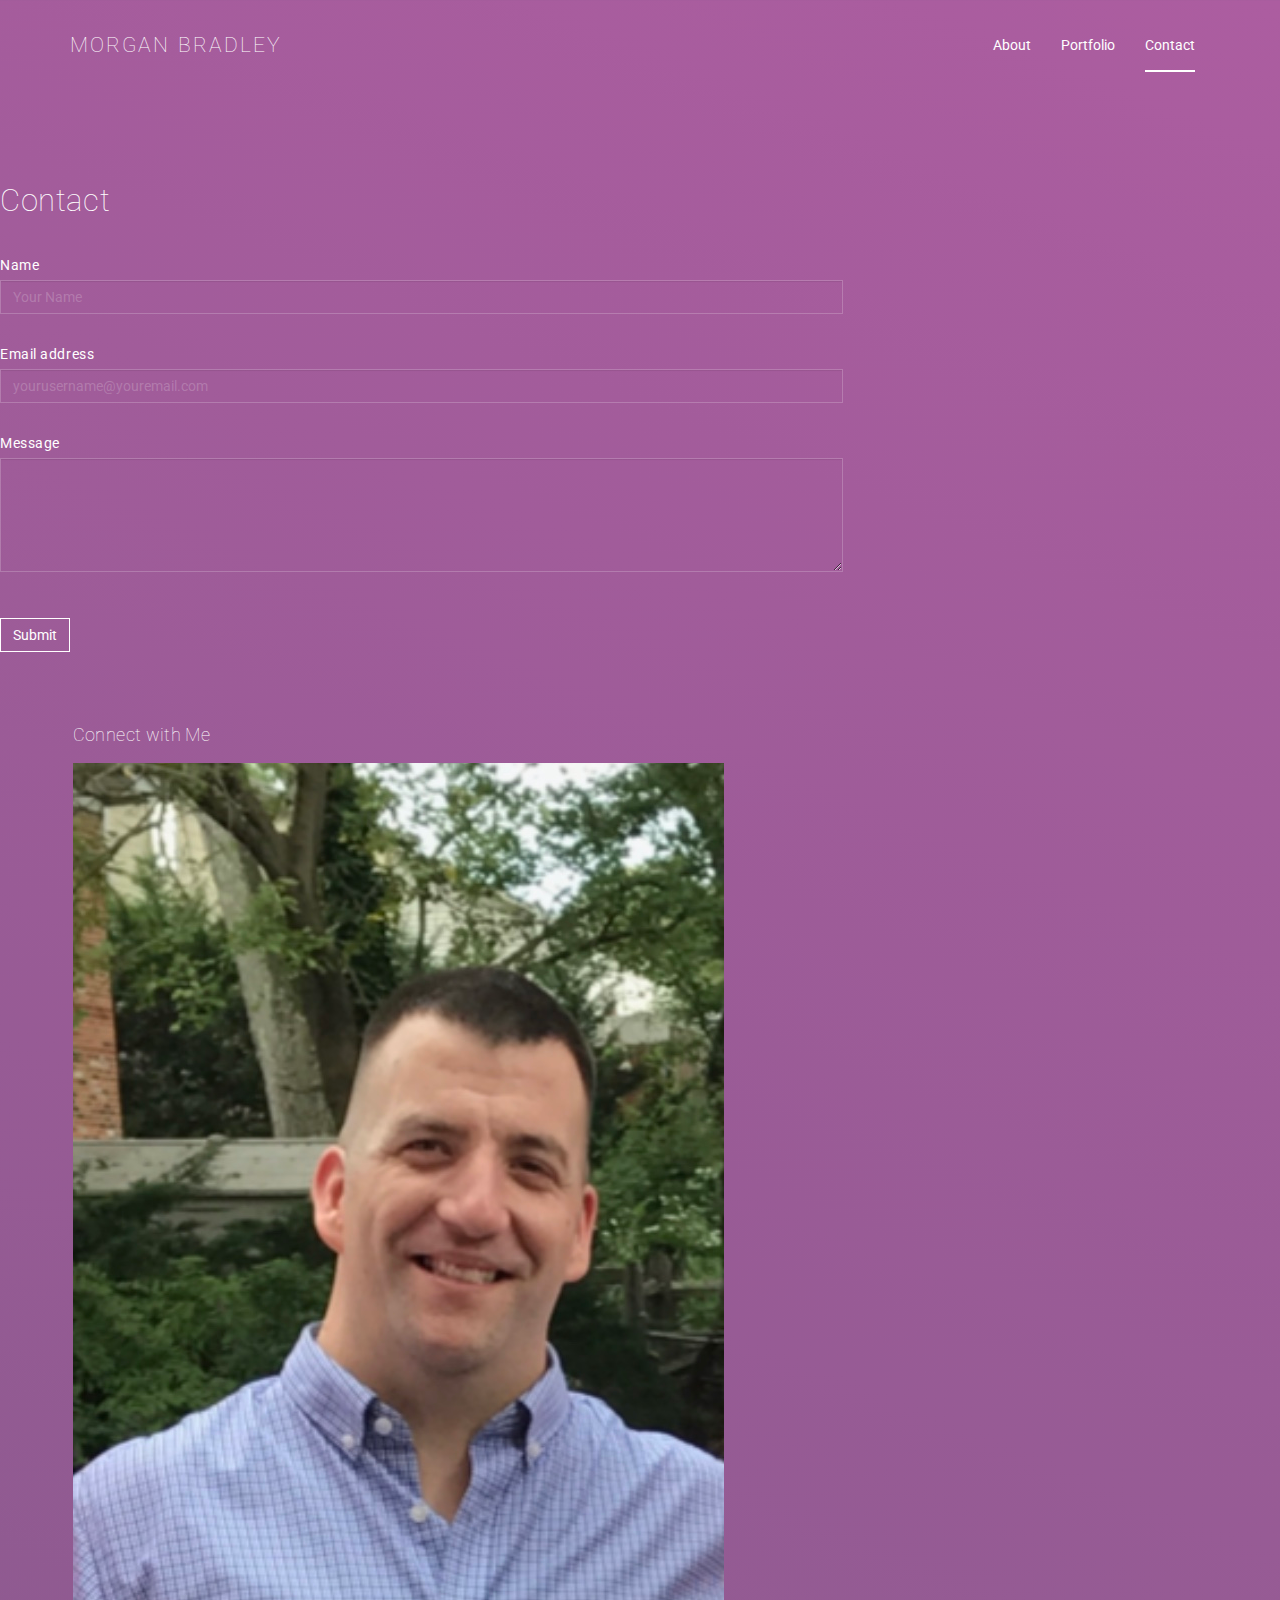
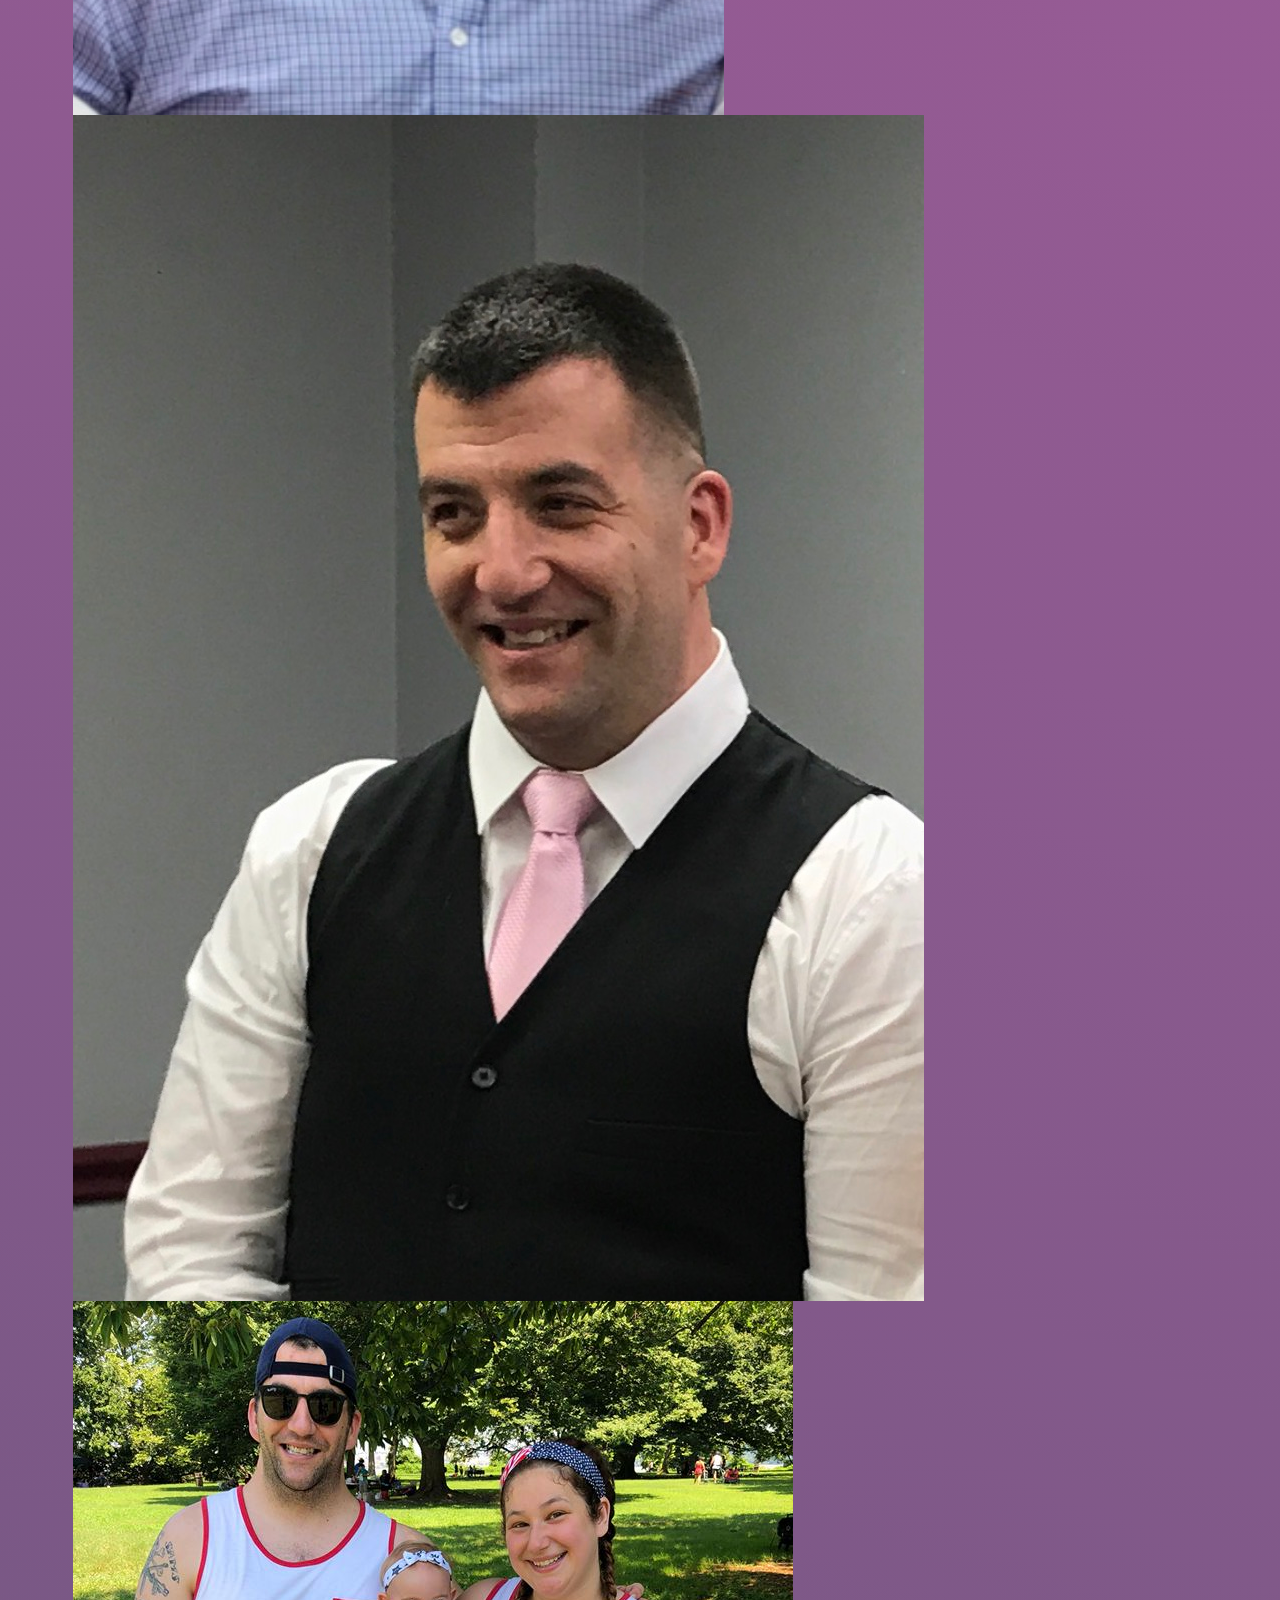
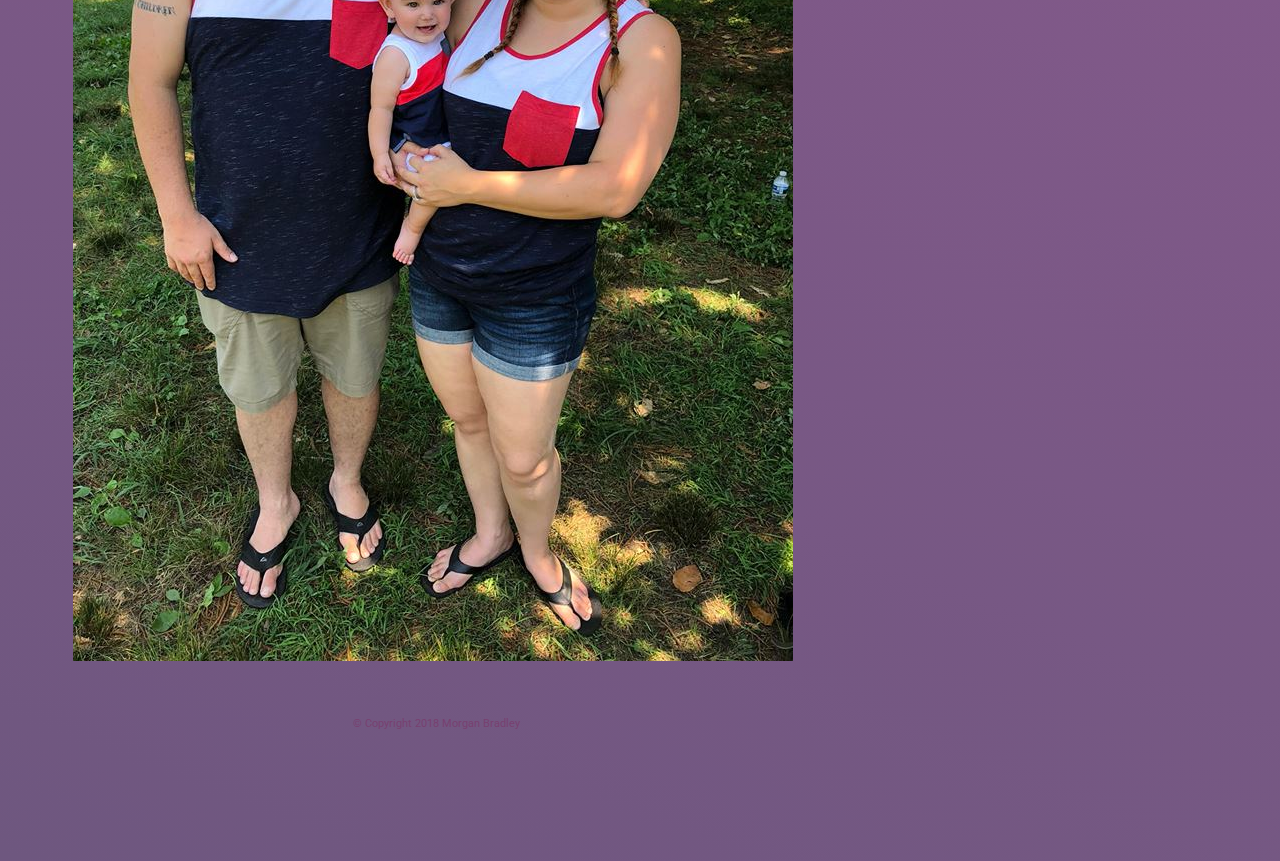
==== contact.html @ c43e6056 "bootstrap" ====
<!DOCTYPE html>
<html lang="en">
<head>
		<title>Morgan Bradley / Contact</title>
		<!-- Meta -->
		<meta charset="UTF-8">
		<meta name="viewport" content="width=device-width, initial-scale=1">
		<!-- JS -->
		<script
		  src="https://code.jquery.com/jquery-3.2.1.min.js"
		  integrity="sha256-hwg4gsxgFZhOsEEamdOYGBf13FyQuiTwlAQgxVSNgt4="
		  crossorigin="anonymous"></script>
		<script src="https://maxcdn.bootstrapcdn.com/bootstrap/3.3.7/js/bootstrap.min.js" integrity="sha384-Tc5IQib027qvyjSMfHjOMaLkfuWVxZxUPnCJA7l2mCWNIpG9mGCD8wGNIcPD7Txa" crossorigin="anonymous"></script>
		<!-- Fonts -->
		<link href="https://fonts.googleapis.com/css?family=Roboto:300,400" rel="stylesheet">
		<link rel="stylesheet" href="https://maxcdn.bootstrapcdn.com/font-awesome/4.7.0/css/font-awesome.min.css">
		<!-- Stylesheets -->
		<link rel="stylesheet" href="https://maxcdn.bootstrapcdn.com/bootstrap/3.3.7/css/bootstrap.min.css">
		<link rel="stylesheet" href="./assets/css/style.css">
</head>
<body>

	<header>
			<nav class="navbar navbar-default">
					<div class="container">
					  <!-- Brand and toggle get grouped for better mobile display -->
					  <div class="navbar-header">
						<button type="button" class="navbar-toggle collapsed" data-toggle="collapse" data-target="#bs-example-navbar-collapse-1" aria-expanded="false">
						  <span class="sr-only">Toggle navigation</span>
						  <span class="icon-bar"></span>
						  <span class="icon-bar"></span>
						  <span class="icon-bar"></span>
						</button>
						<a class="navbar-brand" href="#">Morgan Bradley</a>
					  </div>
		  
					  <!-- Collect the nav links, forms, and other content for toggling -->
					  <div class="collapse navbar-collapse" id="bs-example-navbar-collapse-1">
						<ul class="nav navbar-nav navbar-right">
						  <li><a href="index.html">About</a></li>
						  <li><a href="portfolio.html">Portfolio</a></li>
						  <li class="active"><a href="#">Contact</a></li>
						</ul>
					  </div><!-- /.navbar-collapse -->
					</div><!-- /.container-fluid -->
				  </nav>
		</div> <!-- .container -->
	</header>
	
	<div class="content">
		<!-- Main content -->
		<div class="row">
				<div class="main col-md-8">
					<div class="row">
						<div class="col-md-12">
							<h1 class="page-title">Contact</h1>
							<form class="contact-form">
							<div class="form-group">
							  <label for="inputName">Name</label>
							  <input type="text" class="form-control" id="inputName" placeholder="Your Name">
							</div>
							  <div class="form-group">
							    <label for="inputEmail">Email address</label>
							    <input type="email" class="form-control" id="inputEmail" placeholder="yourusername@youremail.com">
							  </div>
							  <div class="form-group">
							    <label for="inputMessage">Message</label>
							    <textarea class="form-control" rows="5"></textarea>
							  </div>

							  <button type="submit" class="btn btn-primary">Submit</button>
							</form>
			
		</div> <!-- .main -->

		<div class="col-md-1">&nbsp;</div>

		<div class="sidebar col-md-3">
			<h2 class="sidebar-title">Connect with Me</h2>
			<ul class="social">
				<li><a href="https://github.com/morganmmbradley91/"><img src="./assets/images/github.jpg" alt="GitHub"></a></li>
				<li><a href="https://www.linkedin.com/in/morgan-bradley-0a0723124/"><img src="./assets/images/linkedin.jpg" alt="LinkedIn"></a></li>
				<li><a href="https://www.facebook.com/mackie.bradley"><img src="./assets/images/facebook.jpg" alt="facebook"></a></li>
			</ul>
		</div> <!-- .sidebar -->
		
	</div> <!-- .content -->



	<footer>
		&copy; Copyright 2018 Morgan Bradley
	</footer>

</body>
</html>
---- assets/css/style.css ----
/* **************************
HTML Elements
************************** */
* {
	box-sizing: border-box;
	-webkit-font-smoothing: antialiased;
  -moz-osx-font-smoothing: grayscale;
}

html {
	position: relative; /* declared for the stick footer's absolute positioning */
	min-height: 100%;
	font-size: 100%;

}

body {
	color: #777777;
	/*background-color: #efefef;*/
	background: #efefef url("../assets/images/tech3.jpg");
  background: -webkit-linear-gradient(22deg, rgb(110, 87, 127), rgb(172, 93, 160));
  background: linear-gradient(22deg, rgb(110, 87, 127), rgb(172, 93, 160));


	font-family: "Roboto", "Helvetica Neue", Helvetica, Arial, sans-serif;
	margin-bottom: 60px;
}

h1, h2, h3, h4, h5, h6 {
	font-family: "Roboto", "Helvetica Neue", Helvetica, Arial, sans-serif;
	color: #ffffff;
	font-weight: 100;
	letter-spacing: 0.02em;
}

a {
	cursor: pointer;
}

p {
	font-size: 1.1em;
	line-height: 1.6em;
	color: rgba(255, 255, 2255, .9);

}

p.description {
	font-size: 1em;
	color: #fff;
}

h1 {
	font-size: 2.2em;
	margin: 1.2em 0;
}

h2 {
	font-size: 1.3em;
}

label {
	color: #fff;
	font-weight: normal;
	letter-spacing: 0.04em;
}



/* **************************
Bootstrap Overrides
************************** */

.btn.active.focus, .btn.active:focus, .btn.focus, .btn:active.focus, .btn:active:focus, .btn:focus {
	outline: 1px solid rgb(128,0,128) !important;
	outline-offset: -2px;
}


.btn-primary {
	border: 1px solid #fff;
	background-color: transparent;
	transition: all .3s linear;
	border-radius: 0;
	margin-top: 16px;
	box-shadow: none;
}

.btn-primary:hover, .btn-primary:focus, .btn-primary:active, .btn-primary:active:hover, .btn-primary:active:focus  {
	background-color: rgba(128,0,128,.8);
	border-color: rgba(128,0,128,.8);
	box-shadow: none;
}


/* Header + Nav */
.navbar {
	border: none;
	background: none;
	padding: 20px 0;
}

.navbar-brand {
	font-weight: 100;
	font-size: 1.5em;
	letter-spacing: 0.1em;
	/*background-color: #FF4081;*/
	background: none;
	color: #ffffff !important;
	/* font-variant: small-caps; */
	text-transform: uppercase;
}

.navbar-default .navbar-brand:hover, .navbar-default .navbar-brand:focus {
	background: none;
}

.nav>li>a {
	padding: 15px 0;
	margin: 0 15px;
}

.navbar-default .navbar-nav>li>a {
	color: #fff;
	transition: color .3s linear;
	font-weight: normal;
}

.navbar-default .navbar-nav>li>a:hover {
	color: #800080;
}


.navbar-default .navbar-nav>.active>a, .navbar-default .navbar-nav>.active>a:focus, .navbar-default .navbar-nav>.active>a:hover {
	color: #fff;
	background: none;
	border-bottom: 2px solid #fff;
}

.navbar-default .navbar-toggle {
	border-color: #fff;
}

.navbar-default .navbar-toggle .icon-bar {
	background-color: #fff;
}

.navbar-default .navbar-toggle:focus, .navbar-default .navbar-toggle:hover {
	background-color: transparent;
}

.navbar-default .navbar-collapse, .navbar-default .navbar-form {
	border-color: transparent;
}

.thumbnail {
	padding: 0;
	border-radius: 0;
	border: none;
	background: none;
	color: #fff;
}

.thumbnail .caption {
	padding: 8px;
}



.form-control {
	border-radius: 0;
	background: none;
	border-color: rgba(255, 255, 255, 0.2);
	color: #fff;
	margin-bottom: 30px;
}

.form-control:focus {
	border-color: #fff;
	box-shadow: none;
}

.form-control::-webkit-input-placeholder {
	color: rgba(255, 255, 255, 0.2);
}
.form-control:-moz-placeholder {
	color: rgba(255, 255, 255, 0.2);
}
.form-control::-moz-placeholder {
	color: rgba(255, 255, 255, 0.2);
}
.form-control:-ms-input-placeholder {
	color: rgba(255, 255, 255, 0.2);
}



/* Main Content Area */
.main {
	/*background-color: #ffffff;*/
	background: none;
	/*border: 1px solid #dddddd;
	border-bottom: 3px solid #777;*/
	border: none;
	padding-bottom: 40px;
	margin: 35px 0;
}

.pad {
  margin: 20px 0 20px 0;
}



/* Portfolio Page */
.project {
	margin-bottom: 0px;
}

.project-thumb {
	position: relative;
	max-width: 640px;
	height: 300px;
}

.project-thumb img {
	border-top: 2px solid rgb(172, 93, 160);
	position: absolute;
	left: 0;
 	transition: opacity .4s ease-out;
}

.project-thumb img.top:hover {
	opacity: 0.3;
}


/* Sidebar */
.sidebar {
	/*background-color: #ffffff;
	border: 1px solid #dddddd;
	border-bottom: 3px solid #999;*/
	background: none;
	margin: 45px 0;
}

.sidebar h2 {
	padding: 8px 0;
}

.sidebar ul {
	padding: 0;
	margin-bottom: 20px;
}

.sidebar ul li {
	display: inline-block;
	margin: 0;
	padding: 0;
	-webkit-transition: all .2s;
	-webkit-transition-timing-function: ease-out;
	transition: all .2s;
	transition-timing-function: ease-out;
}

.sidebar ul li:hover {
	-ms-transform: scale(1.1,1.1);
	-webkit-transform: scale(1.1,1.1);
	-moz-transform: scale(1.1,1.1);
	-o-transform: scale(1.1,1.1);
	transform: scale(1.1,1.1);
}

.social i {
	font-size: 2.3em;
	margin-right: 8px;
	color: #fff;
}

/* Footer */
footer {
	position: absolute;
	bottom: 0;
	width: 100%;
	padding: 3em;
	text-align: center;
	font-size: 0.8em;
	color: #784070;
	background: none;
}
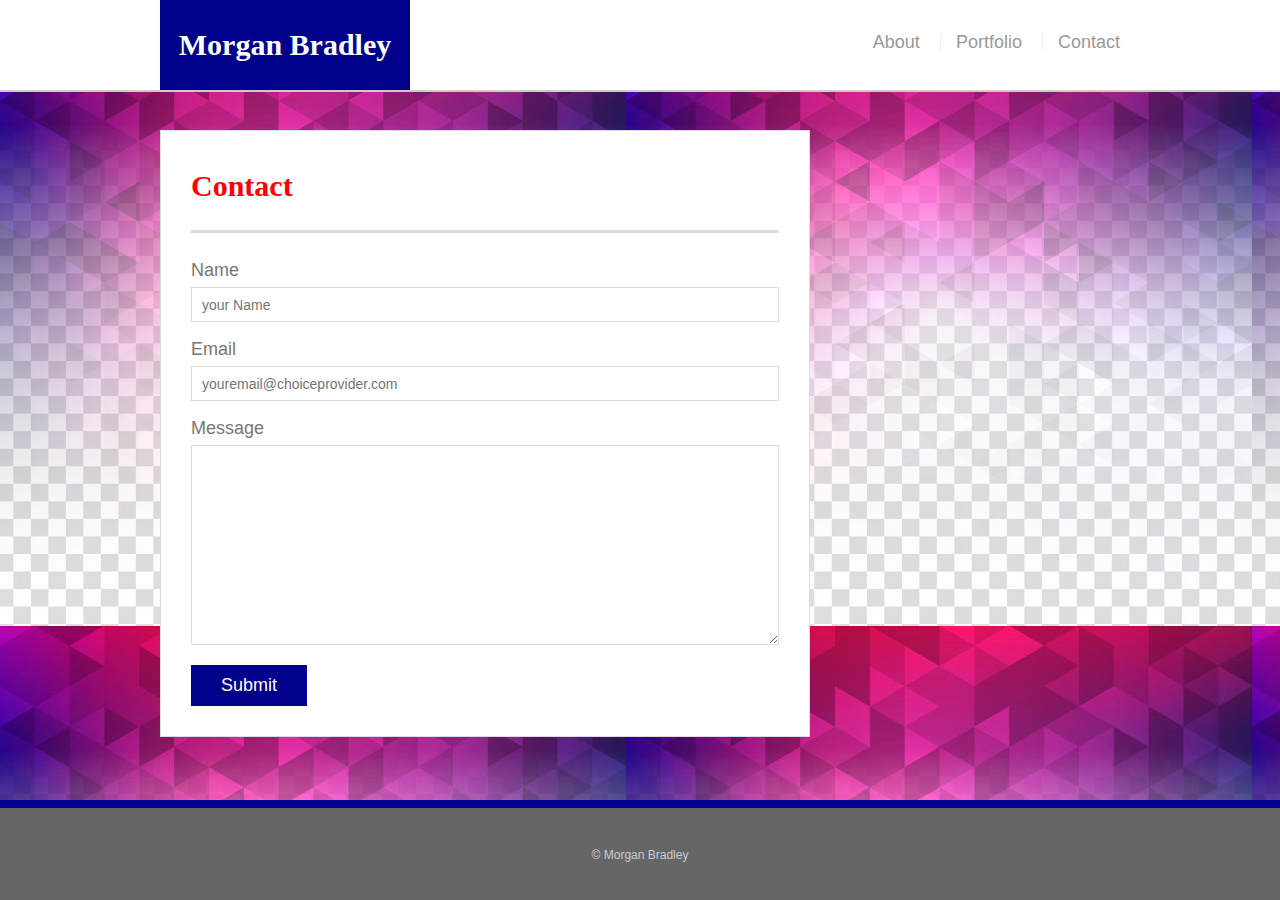
==== commit c0fe759b: "bootstrap redo" ====
--- a/contact.html
+++ b/contact.html
@@ -1,96 +1,60 @@
-<!DOCTYPE html>
-<html lang="en">
+<!doctype html>
+<html lang="en-us">
 <head>
-		<title>Morgan Bradley / Contact</title>
-		<!-- Meta -->
-		<meta charset="UTF-8">
-		<meta name="viewport" content="width=device-width, initial-scale=1">
-		<!-- JS -->
-		<script
-		  src="https://code.jquery.com/jquery-3.2.1.min.js"
-		  integrity="sha256-hwg4gsxgFZhOsEEamdOYGBf13FyQuiTwlAQgxVSNgt4="
-		  crossorigin="anonymous"></script>
-		<script src="https://maxcdn.bootstrapcdn.com/bootstrap/3.3.7/js/bootstrap.min.js" integrity="sha384-Tc5IQib027qvyjSMfHjOMaLkfuWVxZxUPnCJA7l2mCWNIpG9mGCD8wGNIcPD7Txa" crossorigin="anonymous"></script>
-		<!-- Fonts -->
-		<link href="https://fonts.googleapis.com/css?family=Roboto:300,400" rel="stylesheet">
-		<link rel="stylesheet" href="https://maxcdn.bootstrapcdn.com/font-awesome/4.7.0/css/font-awesome.min.css">
-		<!-- Stylesheets -->
-		<link rel="stylesheet" href="https://maxcdn.bootstrapcdn.com/bootstrap/3.3.7/css/bootstrap.min.css">
-		<link rel="stylesheet" href="./assets/css/style.css">
+  <meta charset="UTF-8">
+  <meta name="viewport" content="width=device-width, initial-scale=1.0">
+  <title>Contact | Morgan Bradley</title>
+  <link rel="stylesheet" type="text/css" href="assets/css/style.css">
 </head>
 <body>
 
-	<header>
-			<nav class="navbar navbar-default">
-					<div class="container">
-					  <!-- Brand and toggle get grouped for better mobile display -->
-					  <div class="navbar-header">
-						<button type="button" class="navbar-toggle collapsed" data-toggle="collapse" data-target="#bs-example-navbar-collapse-1" aria-expanded="false">
-						  <span class="sr-only">Toggle navigation</span>
-						  <span class="icon-bar"></span>
-						  <span class="icon-bar"></span>
-						  <span class="icon-bar"></span>
-						</button>
-						<a class="navbar-brand" href="#">Morgan Bradley</a>
-					  </div>
-		  
-					  <!-- Collect the nav links, forms, and other content for toggling -->
-					  <div class="collapse navbar-collapse" id="bs-example-navbar-collapse-1">
-						<ul class="nav navbar-nav navbar-right">
-						  <li><a href="index.html">About</a></li>
-						  <li><a href="portfolio.html">Portfolio</a></li>
-						  <li class="active"><a href="#">Contact</a></li>
-						</ul>
-					  </div><!-- /.navbar-collapse -->
-					</div><!-- /.container-fluid -->
-				  </nav>
-		</div> <!-- .container -->
-	</header>
-	
-	<div class="content">
-		<!-- Main content -->
-		<div class="row">
-				<div class="main col-md-8">
-					<div class="row">
-						<div class="col-md-12">
-							<h1 class="page-title">Contact</h1>
-							<form class="contact-form">
-							<div class="form-group">
-							  <label for="inputName">Name</label>
-							  <input type="text" class="form-control" id="inputName" placeholder="Your Name">
-							</div>
-							  <div class="form-group">
-							    <label for="inputEmail">Email address</label>
-							    <input type="email" class="form-control" id="inputEmail" placeholder="yourusername@youremail.com">
-							  </div>
-							  <div class="form-group">
-							    <label for="inputMessage">Message</label>
-							    <textarea class="form-control" rows="5"></textarea>
-							  </div>
+<div class="wrapper">
 
-							  <button type="submit" class="btn btn-primary">Submit</button>
-							</form>
-			
-		</div> <!-- .main -->
+  <header id="masthead">
+    <div class="container">
+      <a href="index.html" id="logo">Morgan Bradley</a>
+      <nav>
+        <ul>
+          <li><a href="index.html">About</a></li>
+          <li><a href="portfolio.html">Portfolio</a></li>
+          <li><a href="contact.html">Contact</a></li>
+        </ul>
+      </nav>
+    </div>
+  </header>
 
-		<div class="col-md-1">&nbsp;</div>
+  <main class="container">
+    <section class="main-section">
+      <h1>Contact</h1>
 
-		<div class="sidebar col-md-3">
-			<h2 class="sidebar-title">Connect with Me</h2>
-			<ul class="social">
-				<li><a href="https://github.com/morganmmbradley91/"><img src="./assets/images/github.jpg" alt="GitHub"></a></li>
-				<li><a href="https://www.linkedin.com/in/morgan-bradley-0a0723124/"><img src="./assets/images/linkedin.jpg" alt="LinkedIn"></a></li>
-				<li><a href="https://www.facebook.com/mackie.bradley"><img src="./assets/images/facebook.jpg" alt="facebook"></a></li>
-			</ul>
-		</div> <!-- .sidebar -->
-		
-	</div> <!-- .content -->
+      <form id="contact-form">
+        <ul>
+          <li>
+            <label for="name">Name</label>
+            <input type="text" id="name" name="name" placeholder="your Name" required="required">
+          </li>
+          <li>
+            <label for="email">Email</label>
+            <input type="email" id="email" name="email" placeholder="youremail@choiceprovider.com" required="required">
+          </li>
+          <li>
+            <label for="message">Message</label>
+            <textarea id="message" name="message" required="required"></textarea>
+          </li>
+        </ul>
+        <input type="submit">
+      </form>
 
+    </section>
 
+  </main>
+  <div class="push"></div>
+</div>
 
-	<footer>
-		&copy; Copyright 2018 Morgan Bradley
-	</footer>
-
+  <footer>
+    <div class="container">
+      &copy; Morgan Bradley
+    </div>
+  </footer>
 </body>
 </html>
--- a/assets/css/style.css
+++ b/assets/css/style.css
@@ -1,289 +1,327 @@
-/* **************************
-HTML Elements
-************************** */
+@import url("reset.css");
+
+body {
+  font-family: Arial, "Helvetica Neue", Helvetica, sans-serif;
+  font-size: 18px;
+  line-height: 34px;
+  color: #777;
+  background: url("../images/tech3.jpg");
+}
+
 * {
-	box-sizing: border-box;
-	-webkit-font-smoothing: antialiased;
-  -moz-osx-font-smoothing: grayscale;
-}
-
-html {
-	position: relative; /* declared for the stick footer's absolute positioning */
-	min-height: 100%;
-	font-size: 100%;
-
-}
-
+  box-sizing: border-box;
+  margin: 0;
+}
+
+html,
 body {
-	color: #777777;
-	/*background-color: #efefef;*/
-	background: #efefef url("../assets/images/tech3.jpg");
-  background: -webkit-linear-gradient(22deg, rgb(110, 87, 127), rgb(172, 93, 160));
-  background: linear-gradient(22deg, rgb(110, 87, 127), rgb(172, 93, 160));
-
-
-	font-family: "Roboto", "Helvetica Neue", Helvetica, Arial, sans-serif;
-	margin-bottom: 60px;
-}
-
-h1, h2, h3, h4, h5, h6 {
-	font-family: "Roboto", "Helvetica Neue", Helvetica, Arial, sans-serif;
-	color: #ffffff;
-	font-weight: 100;
-	letter-spacing: 0.02em;
-}
-
-a {
-	cursor: pointer;
-}
-
+  height: 100%;
+}
+
+.wrapper {
+  height: auto !important;
+  height: 100%;
+  min-height: 100%;
+  margin: 0 auto -100px;
+}
+
+.container {
+  width: 100%;
+  max-width: 960px;
+  margin: 0 auto;
+  clear: both;
+}
+
+h1,
+h2,
+h3,
 p {
-	font-size: 1.1em;
-	line-height: 1.6em;
-	color: rgba(255, 255, 2255, .9);
-
-}
-
-p.description {
-	font-size: 1em;
-	color: #fff;
+  margin-bottom: 20px;
+}
+
+p:last-child {
+  margin-bottom: 0;
+}
+
+h1,
+h2,
+h3 {
+  font-family: Georgia, Times, "Times New Roman", serif;
+  font-weight: 700;
+  color: red;
 }
 
 h1 {
-	font-size: 2.2em;
-	margin: 1.2em 0;
-}
-
-h2 {
-	font-size: 1.3em;
-}
-
-label {
-	color: #fff;
-	font-weight: normal;
-	letter-spacing: 0.04em;
-}
-
-
-
-/* **************************
-Bootstrap Overrides
-************************** */
-
-.btn.active.focus, .btn.active:focus, .btn.focus, .btn:active.focus, .btn:active:focus, .btn:focus {
-	outline: 1px solid rgb(128,0,128) !important;
-	outline-offset: -2px;
-}
-
-
-.btn-primary {
-	border: 1px solid #fff;
-	background-color: transparent;
-	transition: all .3s linear;
-	border-radius: 0;
-	margin-top: 16px;
-	box-shadow: none;
-}
-
-.btn-primary:hover, .btn-primary:focus, .btn-primary:active, .btn-primary:active:hover, .btn-primary:active:focus  {
-	background-color: rgba(128,0,128,.8);
-	border-color: rgba(128,0,128,.8);
-	box-shadow: none;
-}
-
-
-/* Header + Nav */
-.navbar {
-	border: none;
-	background: none;
-	padding: 20px 0;
-}
-
-.navbar-brand {
-	font-weight: 100;
-	font-size: 1.5em;
-	letter-spacing: 0.1em;
-	/*background-color: #FF4081;*/
-	background: none;
-	color: #ffffff !important;
-	/* font-variant: small-caps; */
-	text-transform: uppercase;
-}
-
-.navbar-default .navbar-brand:hover, .navbar-default .navbar-brand:focus {
-	background: none;
-}
-
-.nav>li>a {
-	padding: 15px 0;
-	margin: 0 15px;
-}
-
-.navbar-default .navbar-nav>li>a {
-	color: #fff;
-	transition: color .3s linear;
-	font-weight: normal;
-}
-
-.navbar-default .navbar-nav>li>a:hover {
-	color: #800080;
-}
-
-
-.navbar-default .navbar-nav>.active>a, .navbar-default .navbar-nav>.active>a:focus, .navbar-default .navbar-nav>.active>a:hover {
-	color: #fff;
-	background: none;
-	border-bottom: 2px solid #fff;
-}
-
-.navbar-default .navbar-toggle {
-	border-color: #fff;
-}
-
-.navbar-default .navbar-toggle .icon-bar {
-	background-color: #fff;
-}
-
-.navbar-default .navbar-toggle:focus, .navbar-default .navbar-toggle:hover {
-	background-color: transparent;
-}
-
-.navbar-default .navbar-collapse, .navbar-default .navbar-form {
-	border-color: transparent;
-}
-
-.thumbnail {
-	padding: 0;
-	border-radius: 0;
-	border: none;
-	background: none;
-	color: #fff;
-}
-
-.thumbnail .caption {
-	padding: 8px;
-}
-
-
-
-.form-control {
-	border-radius: 0;
-	background: none;
-	border-color: rgba(255, 255, 255, 0.2);
-	color: #fff;
-	margin-bottom: 30px;
-}
-
-.form-control:focus {
-	border-color: #fff;
-	box-shadow: none;
-}
-
-.form-control::-webkit-input-placeholder {
-	color: rgba(255, 255, 255, 0.2);
-}
-.form-control:-moz-placeholder {
-	color: rgba(255, 255, 255, 0.2);
-}
-.form-control::-moz-placeholder {
-	color: rgba(255, 255, 255, 0.2);
-}
-.form-control:-ms-input-placeholder {
-	color: rgba(255, 255, 255, 0.2);
-}
-
-
-
-/* Main Content Area */
-.main {
-	/*background-color: #ffffff;*/
-	background: none;
-	/*border: 1px solid #dddddd;
-	border-bottom: 3px solid #777;*/
-	border: none;
-	padding-bottom: 40px;
-	margin: 35px 0;
-}
-
-.pad {
-  margin: 20px 0 20px 0;
-}
-
-
-
-/* Portfolio Page */
-.project {
-	margin-bottom: 0px;
-}
-
-.project-thumb {
-	position: relative;
-	max-width: 640px;
-	height: 300px;
-}
-
-.project-thumb img {
-	border-top: 2px solid rgb(172, 93, 160);
-	position: absolute;
-	left: 0;
- 	transition: opacity .4s ease-out;
-}
-
-.project-thumb img.top:hover {
-	opacity: 0.3;
-}
-
-
-/* Sidebar */
+  padding-bottom: 20px;
+  font-size: 30px;
+  line-height: 49px;
+  border-bottom: 3px solid #ddd;
+}
+
+h2,
+h3 {
+  font-size: 22px;
+}
+
+#masthead {
+  position: fixed;
+  z-index: 99;
+  width: 100%;
+  margin: 0 0 30px;
+  overflow: auto;
+  color: #fff;
+  background: #fff;
+  border-bottom: 2px solid #ccc;
+}
+
+#logo {
+  float: left;
+  width: 250px;
+  height: 90px;
+  font-family: Georgia, Times, "Times New Roman", serif;
+  font-size: 30px;
+  font-weight: 700;
+  line-height: 90px;
+  color: #fff;
+  text-align: center;
+  text-decoration: none;
+  background: darkblue;
+}
+
+nav {
+  float: right;
+  margin-top: 25px;
+}
+
+nav li {
+  display: inline-block;
+  padding-left: 15px;
+  margin-left: 15px;
+  line-height: 18px;
+  border-left: 1px solid #efefef;
+}
+
+nav a {
+  color: #999;
+  text-decoration: none;
+}
+
+nav a:hover {
+  color: #666;
+}
+
+nav li:first-child {
+  padding-left: 0;
+  margin-left: 0;
+  border-left: 0 none;
+}
+
+footer,
+.push {
+  height: 100px;
+}
+
+footer {
+  padding: 30px 0;
+  clear: both;
+  font-size: 12px;
+  color: #ccc;
+  text-align: center;
+  background: #666;
+  border-top: 8px solid darkblue;
+}
+
 .sidebar {
-	/*background-color: #ffffff;
-	border: 1px solid #dddddd;
-	border-bottom: 3px solid #999;*/
-	background: none;
-	margin: 45px 0;
-}
-
+  float: right;
+  width: 100%;
+  max-width: 270px;
+  padding: 30px;
+  margin-bottom: 20px;
+  background: #fff;
+  border: 1px solid #ddd;
+}
+
+h3,
 .sidebar h2 {
-	padding: 8px 0;
-}
-
-.sidebar ul {
-	padding: 0;
-	margin-bottom: 20px;
-}
-
-.sidebar ul li {
-	display: inline-block;
-	margin: 0;
-	padding: 0;
-	-webkit-transition: all .2s;
-	-webkit-transition-timing-function: ease-out;
-	transition: all .2s;
-	transition-timing-function: ease-out;
-}
-
-.sidebar ul li:hover {
-	-ms-transform: scale(1.1,1.1);
-	-webkit-transform: scale(1.1,1.1);
-	-moz-transform: scale(1.1,1.1);
-	-o-transform: scale(1.1,1.1);
-	transform: scale(1.1,1.1);
-}
-
-.social i {
-	font-size: 2.3em;
-	margin-right: 8px;
-	color: #fff;
-}
-
-/* Footer */
-footer {
-	position: absolute;
-	bottom: 0;
-	width: 100%;
-	padding: 3em;
-	text-align: center;
-	font-size: 0.8em;
-	color: #784070;
-	background: none;
-}
+  padding-bottom: 20px;
+  margin-bottom: 15px;
+  line-height: 22px;
+  border-bottom: 2px solid #eee;
+}
+
+.sidebar li {
+  float: left;
+  width: 62px;
+  height: 62px;
+  margin-top: 8px;
+  margin-right: 10px;
+}
+
+.sidebar img {
+  max-width: %;
+}
+
+.sidebar li:last-child {
+  margin-right: 0;
+}
+
+main {
+  padding-top: 130px;
+}
+
+.main-section {
+  float: left;
+  width: 100%;
+  max-width: 650px;
+  padding: 30px;
+  margin: 0 0 40px;
+  background: #fff;
+  border: 1px solid #ddd;
+}
+.headshot{
+  height: 400px;
+  width: 400pxl
+}
+
+.work {
+  position: relative;
+  float: left;
+  width: 274px;
+  margin: 20px 0 25px;
+  overflow: auto;
+}
+
+.work:nth-child(even) {
+  margin-right: 40px;
+}
+
+.work img {
+  width: 100%;
+  border: 0 none;
+  opacity: 0.8;
+}
+
+.work h3 {
+  position: absolute;
+  bottom: 20px;
+  width: 100%;
+  padding: 15px;
+  margin-bottom: 0;
+  font-weight: 300;
+  line-height: 30px;
+  color: #fff;
+  text-align: center;
+  background: darkblue;
+  border-bottom: 0;
+}
+
+.auth-image {
+  float: left;
+  width: 200px;
+  height: auto;
+  margin-top: 10px;
+  margin-right: 25px;
+}
+
+#contact-form ul {
+  margin-bottom: 20px;
+}
+
+#contact-form li {
+  margin-bottom: 10px;
+}
+
+label,
+input[type=text],
+input[type=email],
+textarea {
+  display: block;
+  width: 100%;
+}
+
+input[type=text],
+input[type=email],
+textarea {
+  height: 35px;
+  padding: 0 10px;
+  font-size: 14px;
+  border: 1px solid #ddd;
+}
+
+textarea {
+  height: 200px;
+}
+
+input[type=submit] {
+  padding: 10px 30px;
+  font-size: 18px;
+  color: #fff;
+  cursor: pointer;
+  background: darkblue;
+  border: 0 none;
+}
+
+@media only screen and (max-width: 768px) {
+  .main-section,
+  .sidebar {
+    max-width: 100%;
+  }
+
+  main {
+    overflow: auto;
+  }
+
+  .work {
+    width: 47%;
+    margin-bottom: 10px;
+  }
+
+  .work:nth-child(even) {
+    margin-right: 0;
+  }
+
+  .work:nth-child(odd) {
+    float: right;
+  }
+
+  .auth-image {
+    width: 50%;
+  }
+
+  .sidebar {
+    margin-bottom: 40px;
+  }
+}
+
+@media only screen and (max-width: 480px) {
+  #masthead {
+    position: static;
+    margin-bottom: 20px;
+  }
+
+  header .container {
+    padding: 0;
+  }
+
+  main.container {
+    padding-top: 0;
+  }
+
+  #logo,
+  .work,
+  .auth-image {
+    width: 100%;
+  }
+
+  nav {
+    width: 100%;
+    margin: 15px 0;
+    text-align: center;
+  }
+
+  nav a {
+    width: 30%;
+    padding-left: 0;
+    margin-left: 0;
+  }
+}
